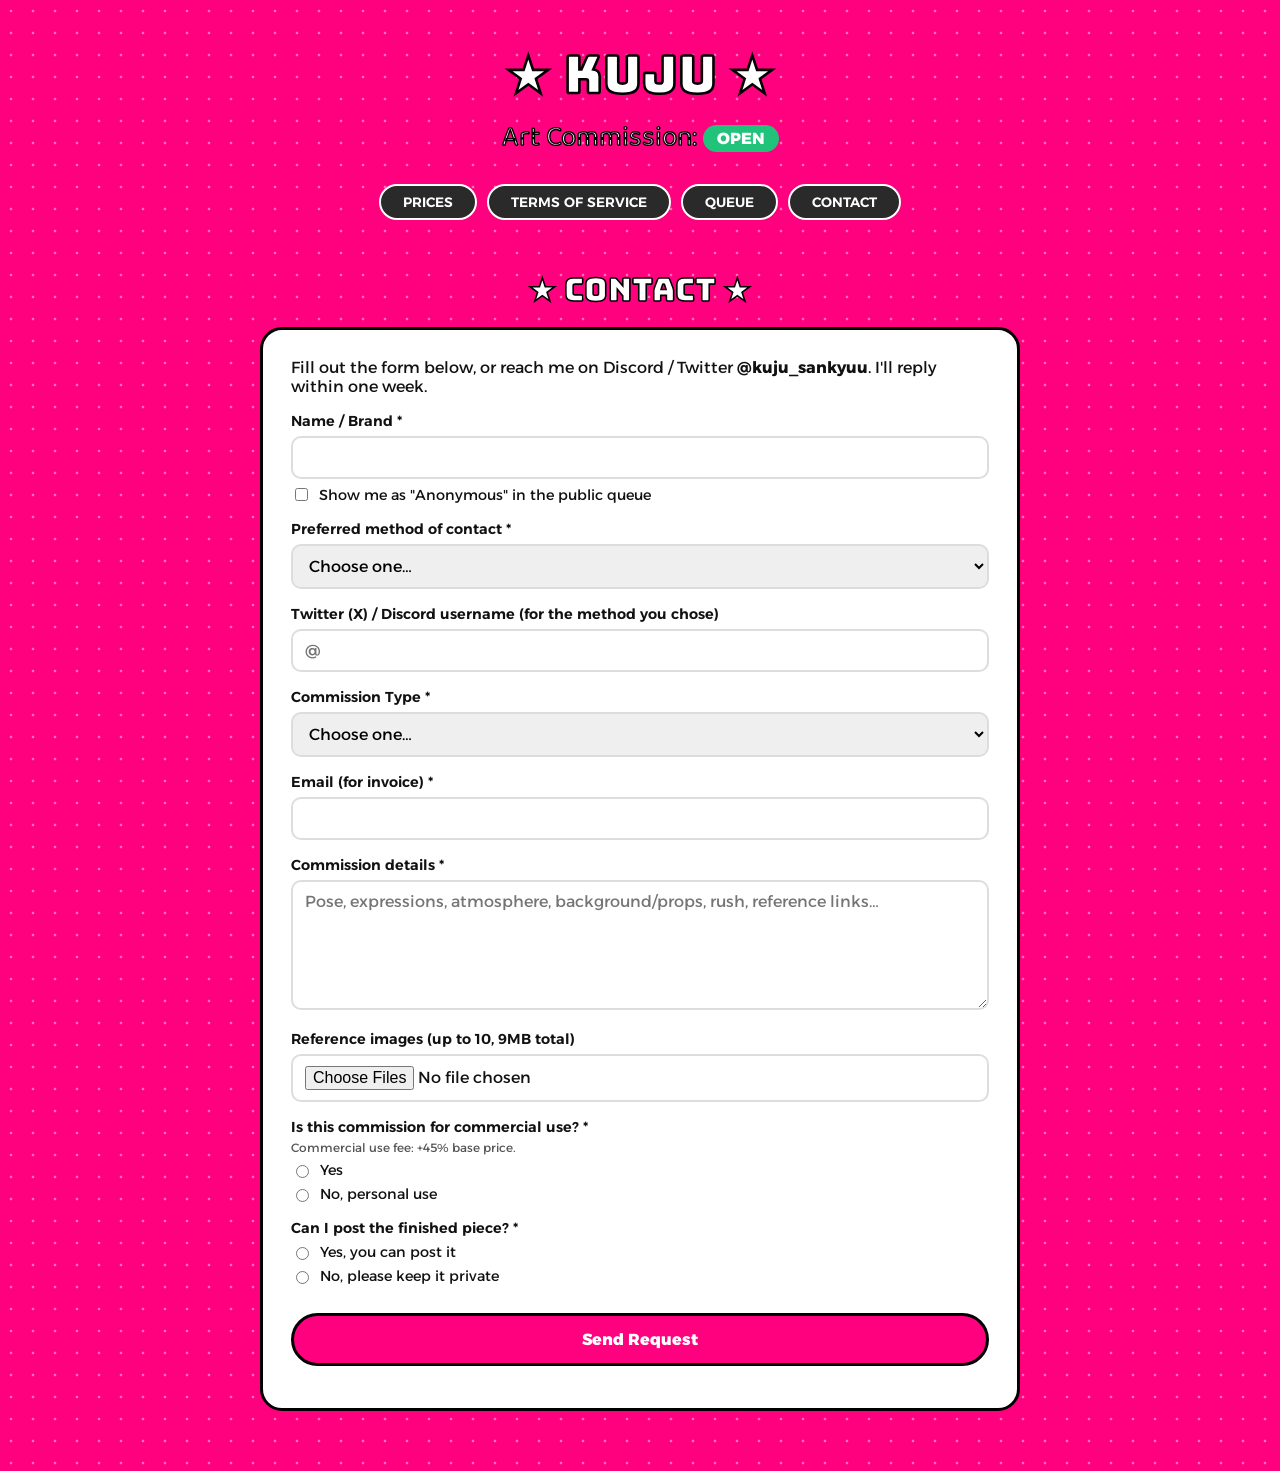
==== contact.html @ ea7e38f9 "Split queue and contact into separate pages; share style.css and config.js Co-Authored-By: Claude So" ====
<!DOCTYPE html>
<html lang="en">
<head>
<meta charset="utf-8">
<meta name="viewport" content="width=device-width, initial-scale=1">
<title>★ Kuju ★ Contact</title>
<link rel="preconnect" href="https://fonts.googleapis.com">
<link href="https://fonts.googleapis.com/css2?family=Bungee&family=Baloo&family=Alexandria:wght@400;600;800&display=swap" rel="stylesheet">
<link rel="stylesheet" href="style.css">
<script src="config.js"></script>
</head>
<body>

<h1>★ Kuju ★</h1>
<p class="sub">Art Commission: <span id="status" class="badge"></span></p>
<nav>
  <a href="https://kuju.carrd.co/#prices">PRICES</a>
  <a href="https://kuju.carrd.co/#tos">TERMS OF SERVICE</a>
  <a href="index.html">QUEUE</a>
  <a href="contact.html">CONTACT</a>
</nav>

<h2 id="contact">★ Contact ★</h2>
<div class="card">
  <p style="margin-top:0">Fill out the form below, or reach me on Discord / Twitter <b>@kuju_sankyuu</b>. I'll reply within one week.</p>
  <form id="form">
    <input class="hp" name="website" tabindex="-1" autocomplete="off">
    <label>Name / Brand *</label><input name="name" required>
    <label class="chk"><input type="checkbox" name="anon"> Show me as "Anonymous" in the public queue</label>
    <label>Preferred method of contact *</label>
    <select name="contact" required>
      <option value="">Choose one…</option>
      <option>Twitter (X)</option><option>Discord</option><option>Email</option>
    </select>
    <label>Twitter (X) / Discord username <span id="handleNote">(for the method you chose)</span></label><input name="handle" placeholder="@">
    <label>Commission Type *</label>
    <select name="type" required>
      <option value="">Choose one…</option>
      <optgroup label="Full Render"><option>Full Render – Headshot</option><option>Full Render – Half Body</option><option>Full Render – Full Body</option></optgroup>
      <optgroup label="Chibi"><option>Chibi – Half Body</option><option>Chibi – Full Body</option></optgroup>
      <optgroup label="Animation"><option>Animation – Animatic / Storyboard</option><option>Animation – Cartoon (chibi, flat color)</option><option>Animation – Full Render</option></optgroup>
      <optgroup label="Other"><option>Other / Not sure</option></optgroup>
    </select>
    <div id="opts">
      <div class="still"><label>Extra characters</label><input name="extra" type="number" min="0" max="10" value="0"></div>
      <div class="anim"><label>Animation length (seconds)</label><input name="secs" type="number" min="1" value="5"></div>
      <label>Background</label>
      <select name="bg"><option value="0">Simple / solid color (free)</option><option value="1">Detailed</option></select>
      <label class="chk fees"><input type="checkbox" name="rush"> Rush: I need it in less than a week (+30% total price)</label>
    </div>
    <label>Email (for invoice) *</label><input name="email" type="email" required>
    <label>Commission details *</label>
    <textarea name="details" required placeholder="Pose, expressions, atmosphere, background/props, rush, reference links…"></textarea>
    <label>Reference images (up to 10, 9MB total)</label>
    <input name="refs" type="file" accept="image/*" multiple id="refs">
    <label>Is this commission for commercial use? *</label>
    <div class="stage" style="margin:-2px 0 4px">Commercial use fee: +45% base price.</div>
    <label class="chk"><input type="radio" name="commercial" value="Yes" required> Yes</label>
    <label class="chk"><input type="radio" name="commercial" value="No"> No, personal use</label>
    <label>Can I post the finished piece? *</label>
    <label class="chk"><input type="radio" name="posting" value="Yes, can post" required> Yes, you can post it</label>
    <label class="chk"><input type="radio" name="posting" value="WITHHOLD - do not post"> No, please keep it private</label>
    <div id="estimate"></div>
    <button>Send Request</button>
    <div id="msg"></div>
  </form>
</div>

<script>
const $ = id => document.getElementById(id);
const form = document.getElementById("form"), msg = document.getElementById("msg");
// ---- Estimate ----
function estimate() {
  const d = Object.fromEntries(new FormData(form)), p = PRICES[d.type];
  const opts = $("opts");
  opts.classList.toggle("none", !p);
  if (!p) return $("estimate").textContent = "", null;
  opts.classList.toggle("isAnim", !!p.perSec);
  opts.classList.toggle("hasFees", !!p.fees);
  let total, base, plus = false;
  if (p.perSec) {
    base = p.perSec * Math.max(1, +d.secs || 1);
    total = base + (d.bg > 0 ? base * ANIM_BG : 0);
  } else {
    base = p.base;
    total = base + Math.max(0, +d.extra || 0) * (p.extraFlat ?? Math.round(base * p.extra)) + (d.bg > 0 ? p.detailed : 0);
    plus = p.fees && d.bg > 0;
  }
  if (p.fees && d.commercial === "Yes") total += base * COMMERCIAL;
  if (p.fees && d.rush) total *= 1 + RUSH;
  const txt = `$${Math.round(total)}` + (plus ? "+" : "");
  $("estimate").innerHTML = `Estimate: ${txt}<small>Final price confirmed after I review your request.</small>`;
  return txt;
}
function syncContact() {
  const needsHandle = form.contact.value === "Twitter (X)" || form.contact.value === "Discord";
  form.handle.required = needsHandle;
  $("handleNote").textContent = needsHandle ? "*" : "(not needed for email)";
}
form.addEventListener("input", estimate);
form.addEventListener("change", syncContact);
form.addEventListener("change", estimate);
estimate();

// ---- Form -> Discord ----
form.addEventListener("submit", async e => {
  e.preventDefault();
  const fd = new FormData(form), d = Object.fromEntries(fd);
  if (d.website) return; // bot trap
  const files = fd.getAll("refs").filter(f => f.size);
  if (files.length > 10) return msg.textContent = "Please attach 10 images or fewer.";
  const total = files.reduce((n, f) => n + f.size, 0);
  if (total > 9e6) return msg.textContent = `Your images total ${(total/1e6).toFixed(1)}MB. Please keep them under 9MB combined (resize or send fewer), or DM them to me on Discord/Twitter.`;
  const btn = form.querySelector("button");
  btn.disabled = true; msg.textContent = "Sending…";
  const field = (name, value) => ({ name, value: (value || "—").slice(0, 1024), inline: true });
  const body = new FormData();
  body.append("payload_json", JSON.stringify({
    username: "Commission Form",
    allowed_mentions: { parse: [] },
    embeds: [{
      title: `New request: ${d.type}`.slice(0, 256),
      color: 0xff007f,
      fields: [field("Name", d.name), field("Queue name", d.anon ? "Anonymous" : d.name), field("Preferred contact", d.contact), field("Username", d.handle),
               field("Email", d.email), field("Commercial use", d.commercial), field("Posting", d.posting),
               ...(PRICES[d.type] ? [field("Options", PRICES[d.type].perSec ? `${d.secs}s, bg: ${["simple","detailed"][d.bg]}` : `extra chars: ${d.extra}, bg: ${["simple","detailed"][d.bg]}`), field("Rush", d.rush ? "Yes" : "No"), field("Estimate", estimate())] : [])],
      description: d.details.slice(0, 4000),
      timestamp: new Date().toISOString(),
    }],
  }));
  files.forEach((f, i) => body.append(`files[${i}]`, f, f.name));
  try {
    const r = await fetch(CONFIG.webhook, { method: "POST", body });
    if (!r.ok) throw 0;
    form.reset(); estimate(); syncContact(); msg.textContent = "Sent! I'll get back to you within a week ★";
  } catch {
    msg.textContent = "Couldn't send. Please DM me on Discord or Twitter instead.";
  }
  btn.disabled = false;
});

// status badge
fetch("queue.json?" + Date.now()).then(r => r.json()).then(d => {
  $("status").textContent = d.status;
  $("status").classList.toggle("closed", d.status !== "OPEN");
});
</script>
</body>
</html>
---- style.css ----
:root { --pink:#ff007f; --pink-l:#ffd0e6; --ink:#111; }
  * { box-sizing:border-box; }
  body {
    margin:0; font-family:Alexandria, sans-serif; color:var(--ink);
    background:var(--pink) radial-gradient(#ffffff70 1.5px, transparent 1.6px) 0 0/22px 22px;
    padding:40px 16px 60px;
  }
  h1, h2 { color:#fff; text-align:center; font-family:Bungee, sans-serif; font-weight:400; -webkit-text-stroke:0.05em #000; }
  h1 { font-size:52px; margin:0 0 6px; }
  h2 { font-size:2rem; margin:48px 0 16px; }
  .sub { text-align:center; color:#fff; font-family:Baloo, cursive; font-size:28px; -webkit-text-stroke:0.05em #000; margin:0 0 24px; }
  .sub .badge { font-family:Alexandria, sans-serif; font-size:1rem; -webkit-text-stroke:0; vertical-align:middle; }
  .card { max-width:760px; margin:0 auto; background:#fff; border:3px solid #000; border-radius:22px; padding:28px; }
  nav { display:flex; gap:10px; justify-content:center; flex-wrap:wrap; }
  nav a { background:#2a2a2a; color:#fff; border:2px solid #fff; border-radius:99px; padding:8px 22px; text-decoration:none; font-weight:600; font-size:.85rem; }
  .badge { display:inline-block; padding:4px 14px; border-radius:99px; font-weight:800; background:#21c37a; color:#fff; }
  .badge.closed { background:#555; }
  .row { display:grid; grid-template-columns:1fr 1fr 2fr; gap:12px; align-items:center; padding:12px 0; border-bottom:1px solid #f3c; }
  .row:last-child { border-bottom:0; }
  .row.head { font-weight:800; background:var(--pink-l); margin:0 -28px; padding:12px 28px; border-bottom:1px solid var(--pink); }
  .bar { height:12px; background:#eee; border-radius:99px; overflow:hidden; border:1px solid #ccc; }
  .bar i { display:block; height:100%; background:var(--pink); border-radius:99px; }
  .stage { font-size:.75rem; margin-top:4px; color:#555; }
  .empty { color:#aaa; }
  label { display:block; font-weight:600; margin:16px 0 6px; font-size:.9rem; }
  input, select, textarea { width:100%; padding:10px 12px; font:inherit; border:2px solid #ddd; border-radius:10px; }
  input:focus, select:focus, textarea:focus { outline:none; border-color:var(--pink); }
  textarea { min-height:130px; resize:vertical; }
  .hp { position:absolute; left:-9999px; }
  button { margin-top:22px; width:100%; padding:14px; font:inherit; font-weight:800; color:#fff; background:var(--pink); border:3px solid #000; border-radius:99px; cursor:pointer; }
  button:disabled { opacity:.6; cursor:wait; }
  #estimate { margin-top:20px; padding:14px; text-align:center; background:var(--pink-l); border:2px solid #000; border-radius:14px; font-weight:800; font-size:1.3rem; }
  #estimate small { display:block; font-size:.75rem; font-weight:400; }
  #estimate:empty, #opts.none { display:none; }
  #opts:not(.hasFees) .fees,
  #opts.isAnim .still, #opts:not(.isAnim) .anim { display:none; }
  #msg { text-align:center; font-weight:600; margin-top:14px; }
  .row [contenteditable] { outline:none; border-bottom:2px dashed var(--pink); padding:2px; }
  .row input[type=range] { width:100%; accent-color:var(--pink); padding:0; border:0; }
  .x { width:auto; margin:0 0 0 6px; padding:0 8px; font-size:.8rem; border-width:2px; background:#333; }
  #tools { display:none; gap:8px; flex-wrap:wrap; margin-top:16px; }
  #tools button { margin:0; width:auto; flex:1; padding:10px 16px; }
  .editing #tools { display:flex; }
  .editing .row { grid-template-columns:1fr 1fr 2fr auto; }
  .chk { display:flex; gap:8px; align-items:center; font-weight:400; }
  .chk { margin:6px 0; }
  .chk input { width:auto; }
  #editLink { display:block; text-align:center; margin-top:40px; color:#fff8; font-size:.75rem; }
  @media (max-width:560px){ .row{grid-template-columns:1fr 1fr;} .row .prog{grid-column:1/-1;} }
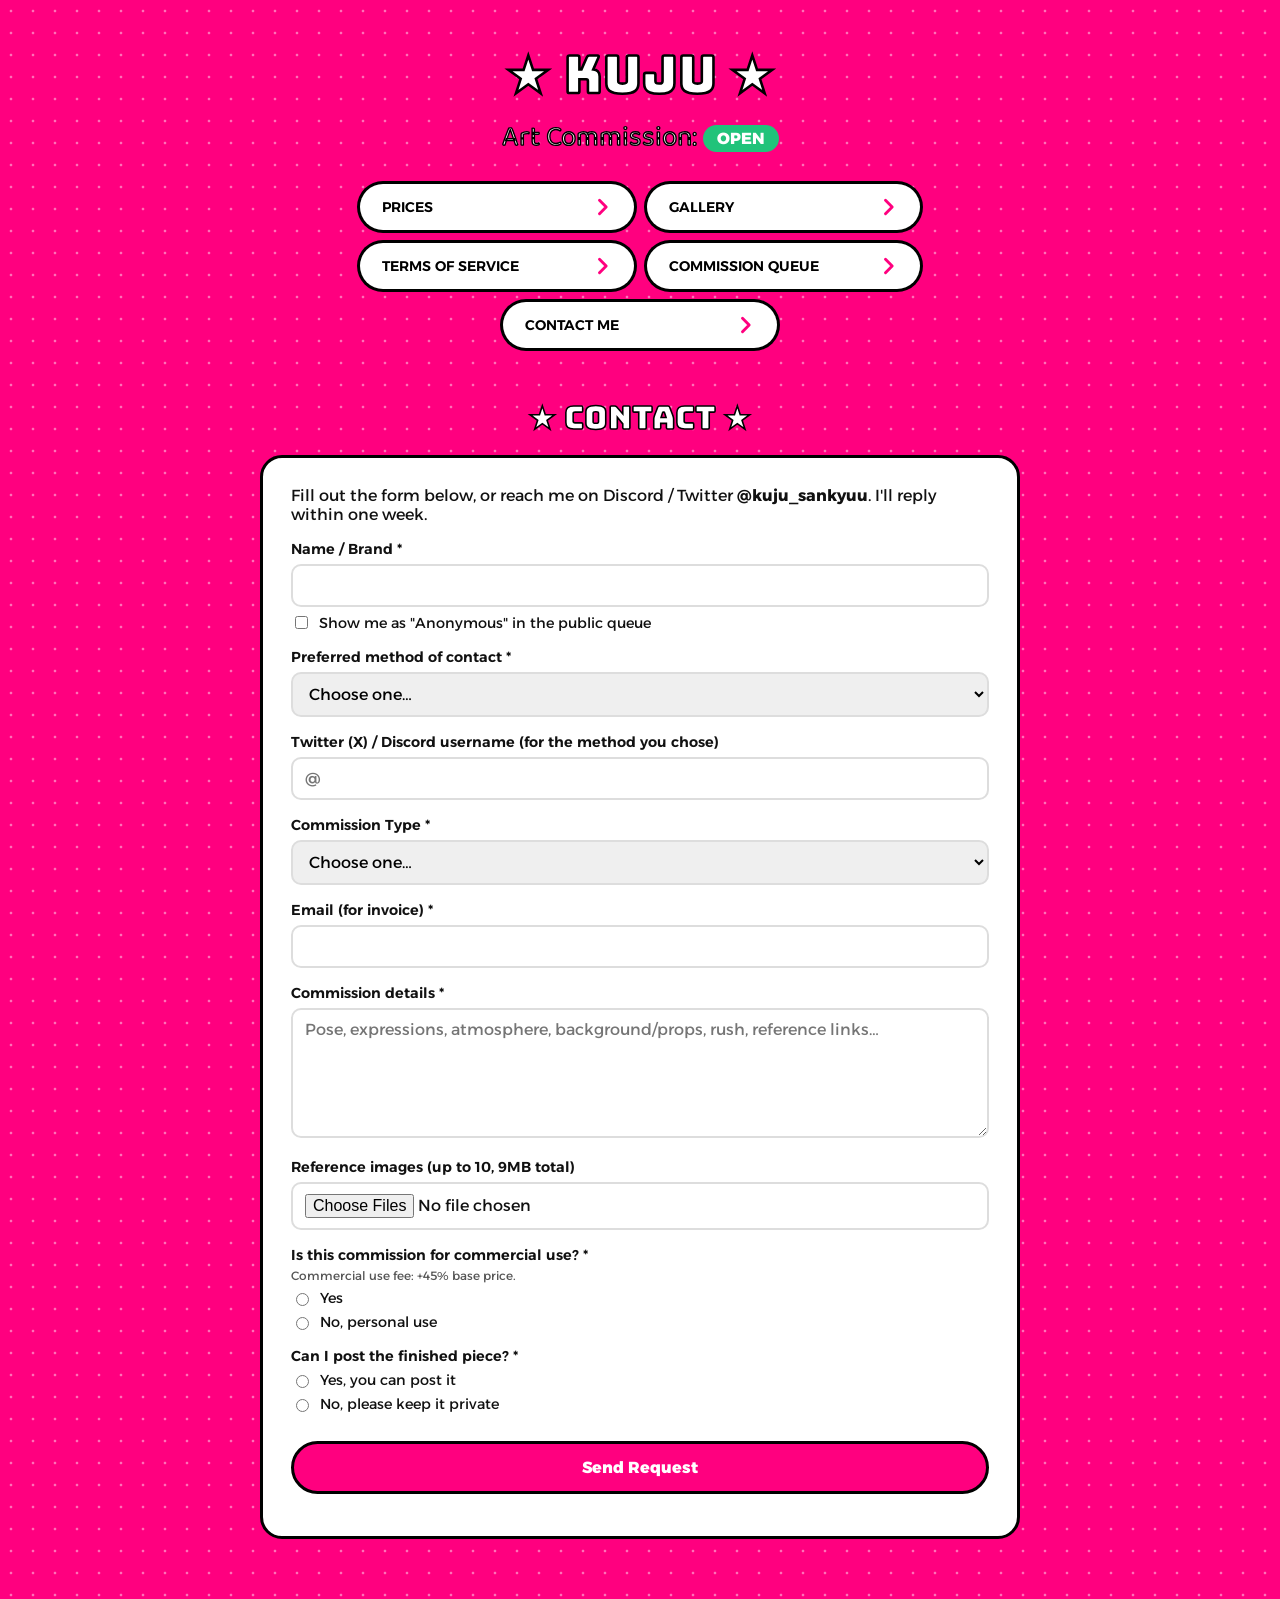
==== commit 7062c0c2: "Nav buttons styled like the Carrd (pill + pink chevron); add Gallery; title links home Co-Authored-B" ====
--- a/contact.html
+++ b/contact.html
@@ -11,13 +11,14 @@
 </head>
 <body>
 
-<h1>★ Kuju ★</h1>
+<h1><a href="https://kuju.carrd.co/">★ Kuju ★</a></h1>
 <p class="sub">Art Commission: <span id="status" class="badge"></span></p>
 <nav>
-  <a href="https://kuju.carrd.co/#prices">PRICES</a>
-  <a href="https://kuju.carrd.co/#tos">TERMS OF SERVICE</a>
-  <a href="index.html">QUEUE</a>
-  <a href="contact.html">CONTACT</a>
+  <a href="https://kuju.carrd.co/#prices">Prices</a>
+  <a href="https://kujupictures.carrd.co">Gallery</a>
+  <a href="https://kuju.carrd.co/#tos">Terms of Service</a>
+  <a href="index.html">Commission Queue</a>
+  <a href="contact.html">Contact Me</a>
 </nav>
 
 <h2 id="contact">★ Contact ★</h2>
--- a/style.css
+++ b/style.css
@@ -11,8 +11,12 @@
   .sub { text-align:center; color:#fff; font-family:Baloo, cursive; font-size:28px; -webkit-text-stroke:0.05em #000; margin:0 0 24px; }
   .sub .badge { font-family:Alexandria, sans-serif; font-size:1rem; -webkit-text-stroke:0; vertical-align:middle; }
   .card { max-width:760px; margin:0 auto; background:#fff; border:3px solid #000; border-radius:22px; padding:28px; }
-  nav { display:flex; gap:10px; justify-content:center; flex-wrap:wrap; }
-  nav a { background:#2a2a2a; color:#fff; border:2px solid #fff; border-radius:99px; padding:8px 22px; text-decoration:none; font-weight:600; font-size:.85rem; }
+  nav { display:flex; flex-wrap:wrap; justify-content:center; gap:13px; max-width:560px; margin:0 auto; }
+  nav a { flex:0 0 calc(50% - 6.5px); display:flex; align-items:center; justify-content:space-between; height:46px; padding:0 22px; background:#fff; color:#000; border-radius:99px; box-shadow:0 0 0 3px #000; text-decoration:none; font-weight:600; font-size:14px; text-transform:uppercase; }
+  nav a::after { content:""; width:20px; height:20px; flex:none; background:url("data:image/svg+xml,%3Csvg xmlns='http://www.w3.org/2000/svg' viewBox='0 0 24 24'%3E%3Cpath d='M9 4l8 8-8 8' fill='none' stroke='%23ff007f' stroke-width='3.5' stroke-linecap='round' stroke-linejoin='round'/%3E%3C/svg%3E") center/contain no-repeat; }
+  nav a:hover { transform:translateY(-1px); }
+  h1 a { color:inherit; text-decoration:none; }
+  @media (max-width:480px) { nav a { flex-basis:100%; } }
   .badge { display:inline-block; padding:4px 14px; border-radius:99px; font-weight:800; background:#21c37a; color:#fff; }
   .badge.closed { background:#555; }
   .row { display:grid; grid-template-columns:1fr 1fr 2fr; gap:12px; align-items:center; padding:12px 0; border-bottom:1px solid #f3c; }
